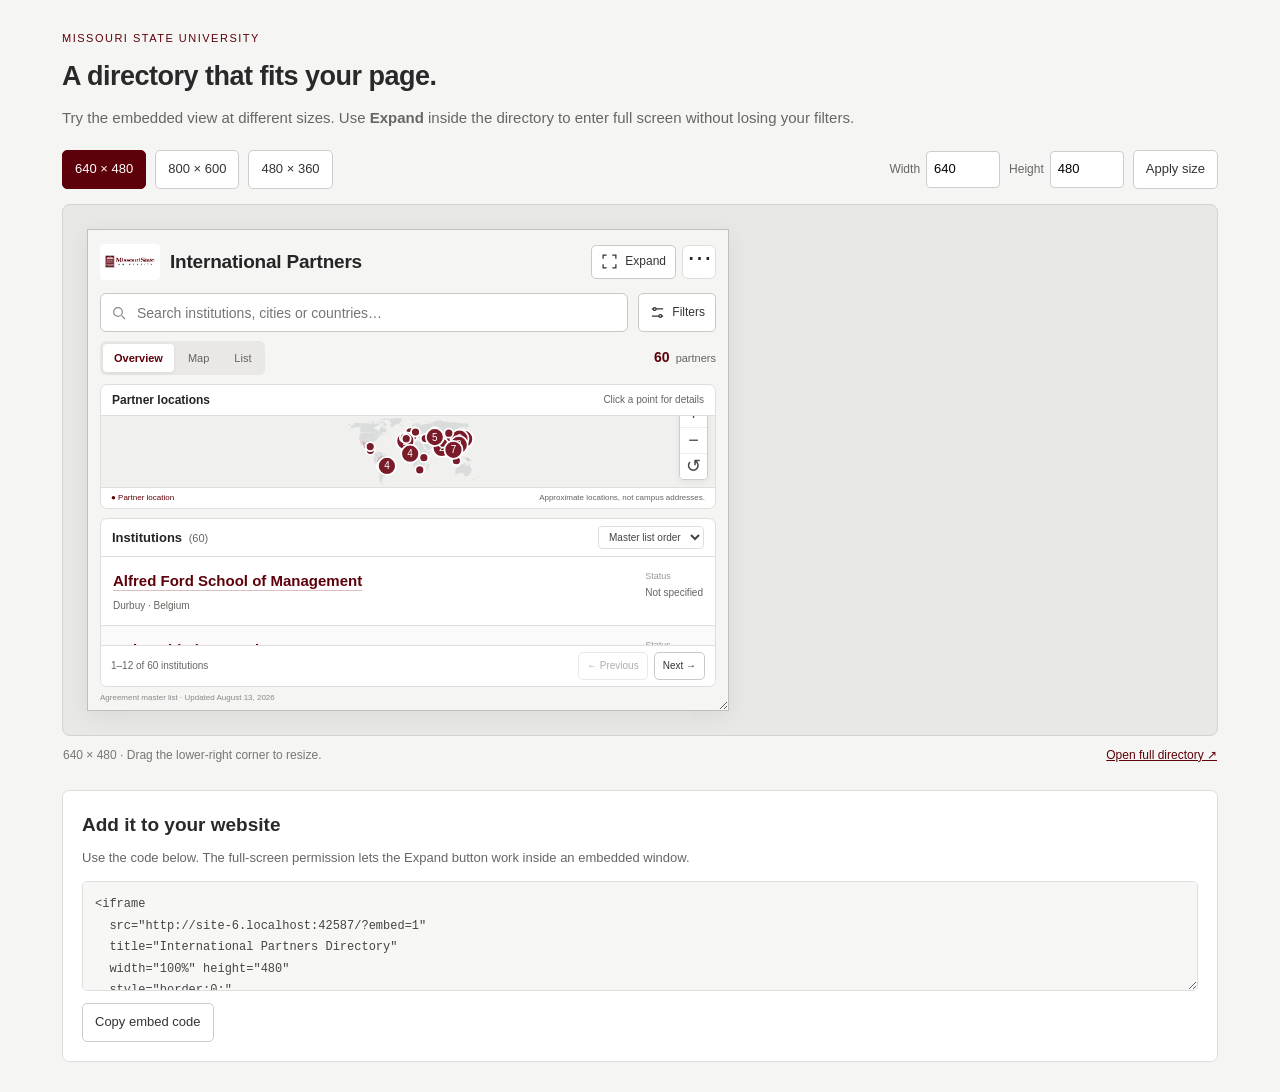
==== embed-demo.html @ ccc69d3c "Adapt the directory to embedded windows with persistent full-screen views" ====
<!doctype html><html lang="en"><head><meta charset="utf-8"><meta name="viewport" content="width=device-width,initial-scale=1"><title>Embed Preview · International Partners</title><style>
*{box-sizing:border-box}body{margin:0;background:#f5f5f3;color:#292929;font:15px/1.6 Arial,Helvetica,sans-serif}main{max-width:1200px;margin:auto;padding:30px 22px}h1{font-size:27px;margin:0 0 8px;letter-spacing:-.5px}p{margin:0 0 20px;color:#666}.eyebrow{font-size:11px;color:#5e0009;letter-spacing:1.5px;margin-bottom:7px}.controls{display:flex;gap:9px;align-items:center;flex-wrap:wrap;margin-bottom:15px}button,input{font:inherit}button{cursor:pointer;border:1px solid #ccc;border-radius:5px;background:white;padding:8px 12px;color:#333;font-size:13px}button:hover,button.active{background:#5e0009;border-color:#5e0009;color:white}button:focus-visible,input:focus-visible,a:focus-visible,textarea:focus-visible{outline:3px solid #bc8835;outline-offset:3px}label{font-size:12px;color:#666;display:inline-flex;gap:6px;align-items:center}input{width:74px;padding:7px;border:1px solid #ccc;border-radius:4px;font-size:13px}.spacer{flex:1}.preview-area{overflow:auto;background:#e8e8e5;border:1px solid #d2d2cf;border-radius:8px;padding:24px;max-height:850px;min-height:320px}.frame-shell{box-sizing:content-box;width:640px;height:480px;min-width:300px;min-height:280px;resize:both;overflow:hidden;border:1px solid #bfbfbc;background:white;box-shadow:0 5px 25px #0001}iframe{border:0;display:block;width:100%;height:100%}.size-label{display:flex;justify-content:space-between;align-items:center;gap:15px;margin:10px 1px 25px;font-size:12px;color:#777}.size-label a{color:#5e0009}h2{font-size:19px;margin:0 0 8px}.embed-code{background:white;border:1px solid #ddd;border-radius:7px;padding:19px}textarea{display:block;width:100%;min-height:110px;resize:vertical;font:12px/1.8 monospace;padding:12px;background:#f7f7f5;color:#444;border:1px solid #ddd;border-radius:5px;margin:12px 0}.embed-code p{font-size:13px;margin:0}.copy-row{display:flex;gap:12px;align-items:center;font-size:12px;color:#666}@media(max-width:600px){main{padding:20px 14px}h1{font-size:24px}.controls{gap:7px}.controls button{font-size:11px;padding:7px 8px}.controls .spacer{display:none}input{width:62px}.preview-area{padding:12px}.size-label{font-size:11px}.embed-code{padding:15px}}
</style></head><body><main><p class="eyebrow">MISSOURI STATE UNIVERSITY</p><h1>A directory that fits your page.</h1><p>Try the embedded view at different sizes. Use <strong>Expand</strong> inside the directory to enter full screen without losing your filters.</p><div class="controls"><button data-size="640,480" class="active">640 × 480</button><button data-size="800,600">800 × 600</button><button data-size="480,360">480 × 360</button><span class="spacer"></span><label>Width <input type="number" min="300" max="2000" id="width" value="640"></label><label>Height <input type="number" min="280" max="1400" id="height" value="480"></label><button id="apply">Apply size</button></div><div class="preview-area"><div class="frame-shell" id="frame-shell"><iframe id="preview" src="./?embed=1" title="International Partners Directory preview" allow="fullscreen" allowfullscreen></iframe></div></div><div class="size-label"><span id="size-label">640 × 480 · Drag the lower-right corner to resize.</span><a href="./" target="_blank" rel="noopener">Open full directory ↗</a></div><section class="embed-code"><h2>Add it to your website</h2><p>Use the code below. The full-screen permission lets the Expand button work inside an embedded window.</p><textarea id="embed-code" readonly aria-label="HTML embed code"></textarea><div class="copy-row"><button id="copy">Copy embed code</button><span id="copy-status" role="status"></span></div></section></main><script>
const $=s=>document.querySelector(s);const url=new URL('./?embed=1',location.href).href;function updateCode(){$('#embed-code').value='<iframe\n  src="'+url+'"\n  title="International Partners Directory"\n  width="100%" height="'+Math.round($('#preview').getBoundingClientRect().height||480)+'"\n  style="border:0;"\n  allow="fullscreen" allowfullscreen>\n</iframe>';}
function apply(w,h){w=Math.max(300,Math.min(2000,Number(w)||640));h=Math.max(280,Math.min(1400,Number(h)||480));$('#frame-shell').style.width=w+'px';$('#frame-shell').style.height=h+'px';$('#width').value=w;$('#height').value=h;document.querySelectorAll('[data-size]').forEach(b=>b.classList.toggle('active',b.dataset.size===w+','+h));updateCode();}document.querySelectorAll('[data-size]').forEach(b=>b.onclick=()=>apply(...b.dataset.size.split(',')));$('#apply').onclick=()=>apply($('#width').value,$('#height').value);function measure(){const r=$('#preview').getBoundingClientRect();$('#width').value=Math.round(r.width);$('#height').value=Math.round(r.height);document.querySelectorAll('[data-size]').forEach(b=>b.classList.toggle('active',b.dataset.size===Math.round(r.width)+','+Math.round(r.height)));$('#size-label').textContent=Math.round(r.width)+' × '+Math.round(r.height)+' · Drag the lower-right corner to resize.';updateCode();}if(window.ResizeObserver)new ResizeObserver(measure).observe($('#frame-shell'));else window.addEventListener('resize',measure);$('#copy').onclick=async()=>{try{await navigator.clipboard.writeText($('#embed-code').value);$('#copy-status').textContent='Embed code copied.';}catch{$('#embed-code').focus();$('#embed-code').select();$('#copy-status').textContent='Code selected. Copy it to paste into your page.';}};updateCode();
</script></body></html>
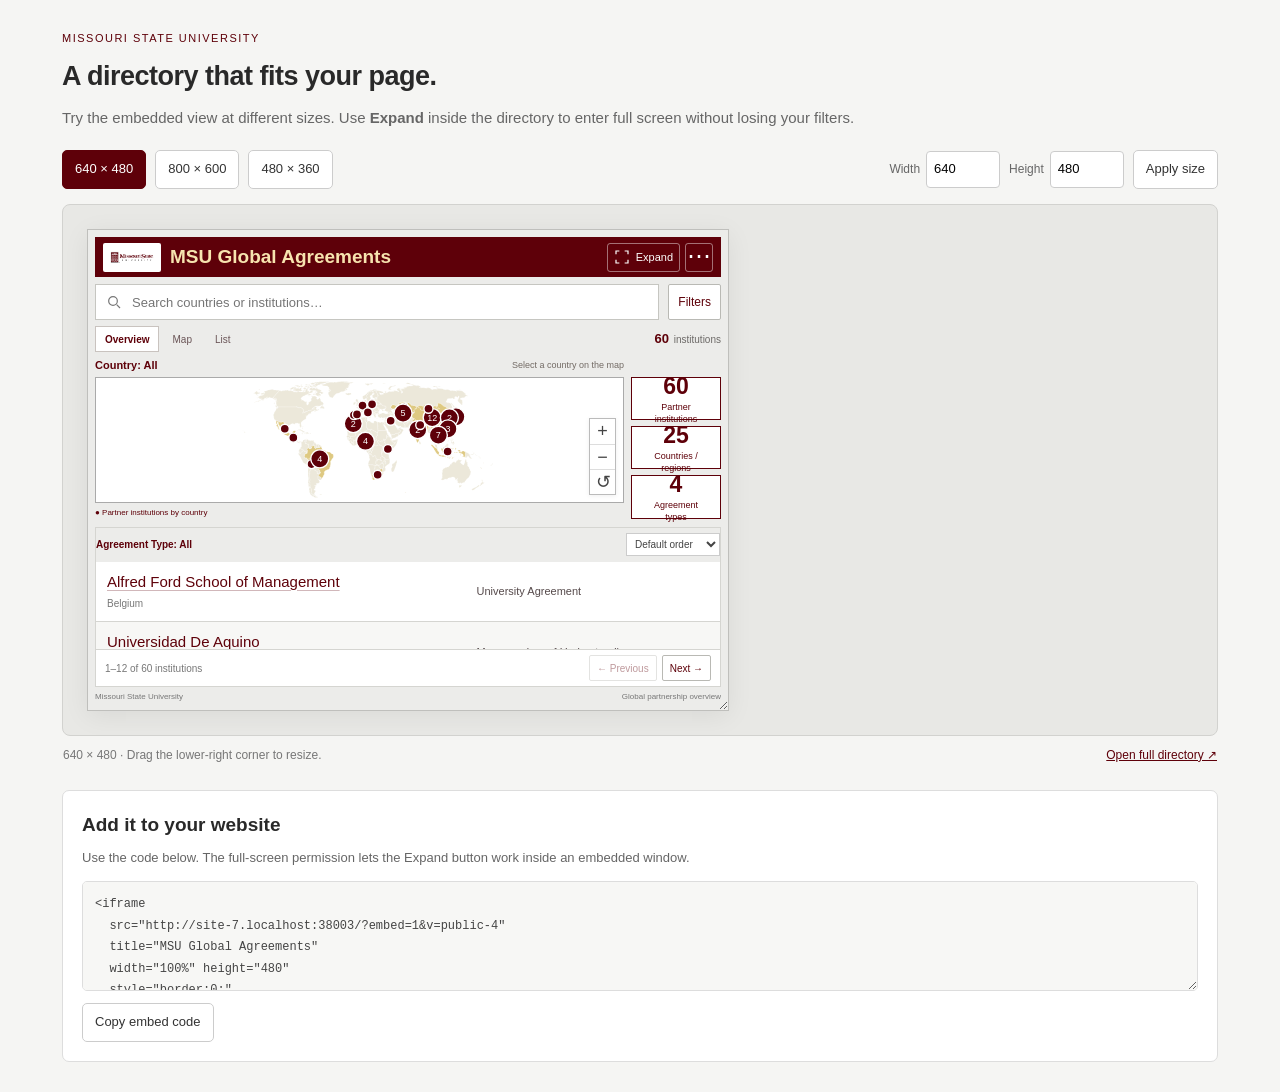
==== commit dfc2df7b: "Publish a concise country and agreement overview with limited public fields" ====
--- a/embed-demo.html
+++ b/embed-demo.html
@@ -1,6 +1,6 @@
-<!doctype html><html lang="en"><head><meta charset="utf-8"><meta name="viewport" content="width=device-width,initial-scale=1"><title>Embed Preview · International Partners</title><style>
+<!doctype html><html lang="en"><head><meta charset="utf-8"><meta name="viewport" content="width=device-width,initial-scale=1"><title>Embed Preview · Global Agreements</title><style>
 *{box-sizing:border-box}body{margin:0;background:#f5f5f3;color:#292929;font:15px/1.6 Arial,Helvetica,sans-serif}main{max-width:1200px;margin:auto;padding:30px 22px}h1{font-size:27px;margin:0 0 8px;letter-spacing:-.5px}p{margin:0 0 20px;color:#666}.eyebrow{font-size:11px;color:#5e0009;letter-spacing:1.5px;margin-bottom:7px}.controls{display:flex;gap:9px;align-items:center;flex-wrap:wrap;margin-bottom:15px}button,input{font:inherit}button{cursor:pointer;border:1px solid #ccc;border-radius:5px;background:white;padding:8px 12px;color:#333;font-size:13px}button:hover,button.active{background:#5e0009;border-color:#5e0009;color:white}button:focus-visible,input:focus-visible,a:focus-visible,textarea:focus-visible{outline:3px solid #bc8835;outline-offset:3px}label{font-size:12px;color:#666;display:inline-flex;gap:6px;align-items:center}input{width:74px;padding:7px;border:1px solid #ccc;border-radius:4px;font-size:13px}.spacer{flex:1}.preview-area{overflow:auto;background:#e8e8e5;border:1px solid #d2d2cf;border-radius:8px;padding:24px;max-height:850px;min-height:320px}.frame-shell{box-sizing:content-box;width:640px;height:480px;min-width:300px;min-height:280px;resize:both;overflow:hidden;border:1px solid #bfbfbc;background:white;box-shadow:0 5px 25px #0001}iframe{border:0;display:block;width:100%;height:100%}.size-label{display:flex;justify-content:space-between;align-items:center;gap:15px;margin:10px 1px 25px;font-size:12px;color:#777}.size-label a{color:#5e0009}h2{font-size:19px;margin:0 0 8px}.embed-code{background:white;border:1px solid #ddd;border-radius:7px;padding:19px}textarea{display:block;width:100%;min-height:110px;resize:vertical;font:12px/1.8 monospace;padding:12px;background:#f7f7f5;color:#444;border:1px solid #ddd;border-radius:5px;margin:12px 0}.embed-code p{font-size:13px;margin:0}.copy-row{display:flex;gap:12px;align-items:center;font-size:12px;color:#666}@media(max-width:600px){main{padding:20px 14px}h1{font-size:24px}.controls{gap:7px}.controls button{font-size:11px;padding:7px 8px}.controls .spacer{display:none}input{width:62px}.preview-area{padding:12px}.size-label{font-size:11px}.embed-code{padding:15px}}
-</style></head><body><main><p class="eyebrow">MISSOURI STATE UNIVERSITY</p><h1>A directory that fits your page.</h1><p>Try the embedded view at different sizes. Use <strong>Expand</strong> inside the directory to enter full screen without losing your filters.</p><div class="controls"><button data-size="640,480" class="active">640 × 480</button><button data-size="800,600">800 × 600</button><button data-size="480,360">480 × 360</button><span class="spacer"></span><label>Width <input type="number" min="300" max="2000" id="width" value="640"></label><label>Height <input type="number" min="280" max="1400" id="height" value="480"></label><button id="apply">Apply size</button></div><div class="preview-area"><div class="frame-shell" id="frame-shell"><iframe id="preview" src="./?embed=1" title="International Partners Directory preview" allow="fullscreen" allowfullscreen></iframe></div></div><div class="size-label"><span id="size-label">640 × 480 · Drag the lower-right corner to resize.</span><a href="./" target="_blank" rel="noopener">Open full directory ↗</a></div><section class="embed-code"><h2>Add it to your website</h2><p>Use the code below. The full-screen permission lets the Expand button work inside an embedded window.</p><textarea id="embed-code" readonly aria-label="HTML embed code"></textarea><div class="copy-row"><button id="copy">Copy embed code</button><span id="copy-status" role="status"></span></div></section></main><script>
-const $=s=>document.querySelector(s);const url=new URL('./?embed=1',location.href).href;function updateCode(){$('#embed-code').value='<iframe\n  src="'+url+'"\n  title="International Partners Directory"\n  width="100%" height="'+Math.round($('#preview').getBoundingClientRect().height||480)+'"\n  style="border:0;"\n  allow="fullscreen" allowfullscreen>\n</iframe>';}
+</style></head><body><main><p class="eyebrow">MISSOURI STATE UNIVERSITY</p><h1>A directory that fits your page.</h1><p>Try the embedded view at different sizes. Use <strong>Expand</strong> inside the directory to enter full screen without losing your filters.</p><div class="controls"><button data-size="640,480" class="active">640 × 480</button><button data-size="800,600">800 × 600</button><button data-size="480,360">480 × 360</button><span class="spacer"></span><label>Width <input type="number" min="300" max="2000" id="width" value="640"></label><label>Height <input type="number" min="280" max="1400" id="height" value="480"></label><button id="apply">Apply size</button></div><div class="preview-area"><div class="frame-shell" id="frame-shell"><iframe id="preview" src="./?embed=1&v=public-4" title="MSU Global Agreements preview" allow="fullscreen" allowfullscreen></iframe></div></div><div class="size-label"><span id="size-label">640 × 480 · Drag the lower-right corner to resize.</span><a href="./" target="_blank" rel="noopener">Open full directory ↗</a></div><section class="embed-code"><h2>Add it to your website</h2><p>Use the code below. The full-screen permission lets the Expand button work inside an embedded window.</p><textarea id="embed-code" readonly aria-label="HTML embed code"></textarea><div class="copy-row"><button id="copy">Copy embed code</button><span id="copy-status" role="status"></span></div></section></main><script>
+const $=s=>document.querySelector(s);const url=new URL('./?embed=1&v=public-4',location.href).href;function updateCode(){$('#embed-code').value='<iframe\n  src="'+url+'"\n  title="MSU Global Agreements"\n  width="100%" height="'+Math.round($('#preview').getBoundingClientRect().height||480)+'"\n  style="border:0;"\n  allow="fullscreen" allowfullscreen>\n</iframe>';}
 function apply(w,h){w=Math.max(300,Math.min(2000,Number(w)||640));h=Math.max(280,Math.min(1400,Number(h)||480));$('#frame-shell').style.width=w+'px';$('#frame-shell').style.height=h+'px';$('#width').value=w;$('#height').value=h;document.querySelectorAll('[data-size]').forEach(b=>b.classList.toggle('active',b.dataset.size===w+','+h));updateCode();}document.querySelectorAll('[data-size]').forEach(b=>b.onclick=()=>apply(...b.dataset.size.split(',')));$('#apply').onclick=()=>apply($('#width').value,$('#height').value);function measure(){const r=$('#preview').getBoundingClientRect();$('#width').value=Math.round(r.width);$('#height').value=Math.round(r.height);document.querySelectorAll('[data-size]').forEach(b=>b.classList.toggle('active',b.dataset.size===Math.round(r.width)+','+Math.round(r.height)));$('#size-label').textContent=Math.round(r.width)+' × '+Math.round(r.height)+' · Drag the lower-right corner to resize.';updateCode();}if(window.ResizeObserver)new ResizeObserver(measure).observe($('#frame-shell'));else window.addEventListener('resize',measure);$('#copy').onclick=async()=>{try{await navigator.clipboard.writeText($('#embed-code').value);$('#copy-status').textContent='Embed code copied.';}catch{$('#embed-code').focus();$('#embed-code').select();$('#copy-status').textContent='Code selected. Copy it to paste into your page.';}};updateCode();
 </script></body></html>
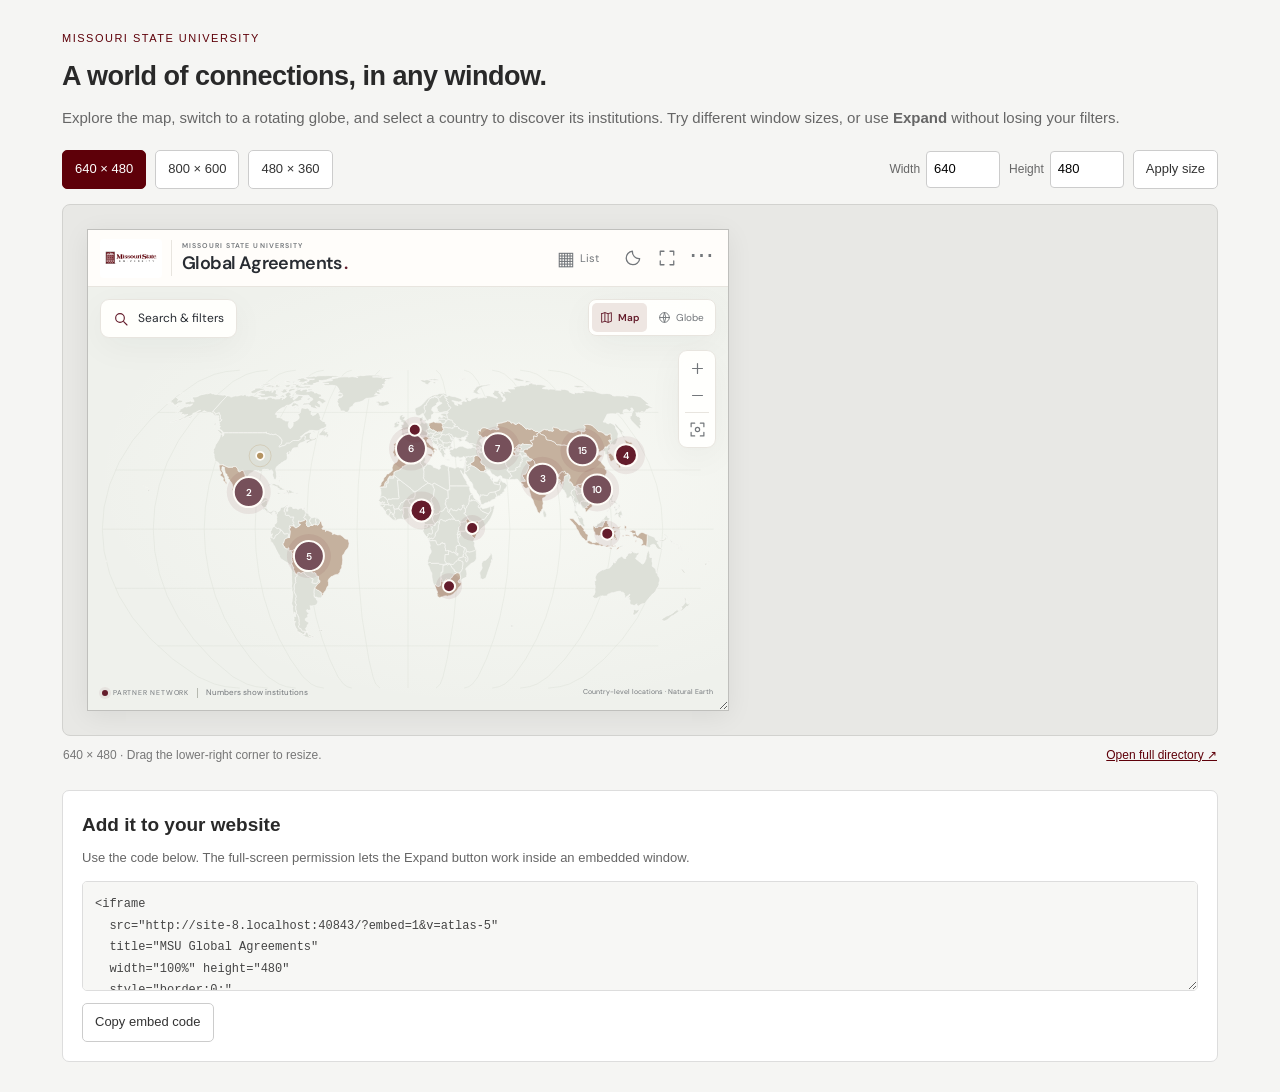
==== commit 3848d308: "Build a map-first atlas with globe rotation and country exploration" ====
--- a/embed-demo.html
+++ b/embed-demo.html
@@ -1,6 +1,6 @@
 <!doctype html><html lang="en"><head><meta charset="utf-8"><meta name="viewport" content="width=device-width,initial-scale=1"><title>Embed Preview · Global Agreements</title><style>
 *{box-sizing:border-box}body{margin:0;background:#f5f5f3;color:#292929;font:15px/1.6 Arial,Helvetica,sans-serif}main{max-width:1200px;margin:auto;padding:30px 22px}h1{font-size:27px;margin:0 0 8px;letter-spacing:-.5px}p{margin:0 0 20px;color:#666}.eyebrow{font-size:11px;color:#5e0009;letter-spacing:1.5px;margin-bottom:7px}.controls{display:flex;gap:9px;align-items:center;flex-wrap:wrap;margin-bottom:15px}button,input{font:inherit}button{cursor:pointer;border:1px solid #ccc;border-radius:5px;background:white;padding:8px 12px;color:#333;font-size:13px}button:hover,button.active{background:#5e0009;border-color:#5e0009;color:white}button:focus-visible,input:focus-visible,a:focus-visible,textarea:focus-visible{outline:3px solid #bc8835;outline-offset:3px}label{font-size:12px;color:#666;display:inline-flex;gap:6px;align-items:center}input{width:74px;padding:7px;border:1px solid #ccc;border-radius:4px;font-size:13px}.spacer{flex:1}.preview-area{overflow:auto;background:#e8e8e5;border:1px solid #d2d2cf;border-radius:8px;padding:24px;max-height:850px;min-height:320px}.frame-shell{box-sizing:content-box;width:640px;height:480px;min-width:300px;min-height:280px;resize:both;overflow:hidden;border:1px solid #bfbfbc;background:white;box-shadow:0 5px 25px #0001}iframe{border:0;display:block;width:100%;height:100%}.size-label{display:flex;justify-content:space-between;align-items:center;gap:15px;margin:10px 1px 25px;font-size:12px;color:#777}.size-label a{color:#5e0009}h2{font-size:19px;margin:0 0 8px}.embed-code{background:white;border:1px solid #ddd;border-radius:7px;padding:19px}textarea{display:block;width:100%;min-height:110px;resize:vertical;font:12px/1.8 monospace;padding:12px;background:#f7f7f5;color:#444;border:1px solid #ddd;border-radius:5px;margin:12px 0}.embed-code p{font-size:13px;margin:0}.copy-row{display:flex;gap:12px;align-items:center;font-size:12px;color:#666}@media(max-width:600px){main{padding:20px 14px}h1{font-size:24px}.controls{gap:7px}.controls button{font-size:11px;padding:7px 8px}.controls .spacer{display:none}input{width:62px}.preview-area{padding:12px}.size-label{font-size:11px}.embed-code{padding:15px}}
-</style></head><body><main><p class="eyebrow">MISSOURI STATE UNIVERSITY</p><h1>A directory that fits your page.</h1><p>Try the embedded view at different sizes. Use <strong>Expand</strong> inside the directory to enter full screen without losing your filters.</p><div class="controls"><button data-size="640,480" class="active">640 × 480</button><button data-size="800,600">800 × 600</button><button data-size="480,360">480 × 360</button><span class="spacer"></span><label>Width <input type="number" min="300" max="2000" id="width" value="640"></label><label>Height <input type="number" min="280" max="1400" id="height" value="480"></label><button id="apply">Apply size</button></div><div class="preview-area"><div class="frame-shell" id="frame-shell"><iframe id="preview" src="./?embed=1&v=public-4" title="MSU Global Agreements preview" allow="fullscreen" allowfullscreen></iframe></div></div><div class="size-label"><span id="size-label">640 × 480 · Drag the lower-right corner to resize.</span><a href="./" target="_blank" rel="noopener">Open full directory ↗</a></div><section class="embed-code"><h2>Add it to your website</h2><p>Use the code below. The full-screen permission lets the Expand button work inside an embedded window.</p><textarea id="embed-code" readonly aria-label="HTML embed code"></textarea><div class="copy-row"><button id="copy">Copy embed code</button><span id="copy-status" role="status"></span></div></section></main><script>
-const $=s=>document.querySelector(s);const url=new URL('./?embed=1&v=public-4',location.href).href;function updateCode(){$('#embed-code').value='<iframe\n  src="'+url+'"\n  title="MSU Global Agreements"\n  width="100%" height="'+Math.round($('#preview').getBoundingClientRect().height||480)+'"\n  style="border:0;"\n  allow="fullscreen" allowfullscreen>\n</iframe>';}
+</style></head><body><main><p class="eyebrow">MISSOURI STATE UNIVERSITY</p><h1>A world of connections, in any window.</h1><p>Explore the map, switch to a rotating globe, and select a country to discover its institutions. Try different window sizes, or use <strong>Expand</strong> without losing your filters.</p><div class="controls"><button data-size="640,480" class="active">640 × 480</button><button data-size="800,600">800 × 600</button><button data-size="480,360">480 × 360</button><span class="spacer"></span><label>Width <input type="number" min="300" max="2000" id="width" value="640"></label><label>Height <input type="number" min="280" max="1400" id="height" value="480"></label><button id="apply">Apply size</button></div><div class="preview-area"><div class="frame-shell" id="frame-shell"><iframe id="preview" src="./?embed=1&v=atlas-5" title="MSU Global Agreements preview" allow="fullscreen" allowfullscreen></iframe></div></div><div class="size-label"><span id="size-label">640 × 480 · Drag the lower-right corner to resize.</span><a href="./" target="_blank" rel="noopener">Open full directory ↗</a></div><section class="embed-code"><h2>Add it to your website</h2><p>Use the code below. The full-screen permission lets the Expand button work inside an embedded window.</p><textarea id="embed-code" readonly aria-label="HTML embed code"></textarea><div class="copy-row"><button id="copy">Copy embed code</button><span id="copy-status" role="status"></span></div></section></main><script>
+const $=s=>document.querySelector(s);const url=new URL('./?embed=1&v=atlas-5',location.href).href;function updateCode(){$('#embed-code').value='<iframe\n  src="'+url+'"\n  title="MSU Global Agreements"\n  width="100%" height="'+Math.round($('#preview').getBoundingClientRect().height||480)+'"\n  style="border:0;"\n  allow="fullscreen" allowfullscreen>\n</iframe>';}
 function apply(w,h){w=Math.max(300,Math.min(2000,Number(w)||640));h=Math.max(280,Math.min(1400,Number(h)||480));$('#frame-shell').style.width=w+'px';$('#frame-shell').style.height=h+'px';$('#width').value=w;$('#height').value=h;document.querySelectorAll('[data-size]').forEach(b=>b.classList.toggle('active',b.dataset.size===w+','+h));updateCode();}document.querySelectorAll('[data-size]').forEach(b=>b.onclick=()=>apply(...b.dataset.size.split(',')));$('#apply').onclick=()=>apply($('#width').value,$('#height').value);function measure(){const r=$('#preview').getBoundingClientRect();$('#width').value=Math.round(r.width);$('#height').value=Math.round(r.height);document.querySelectorAll('[data-size]').forEach(b=>b.classList.toggle('active',b.dataset.size===Math.round(r.width)+','+Math.round(r.height)));$('#size-label').textContent=Math.round(r.width)+' × '+Math.round(r.height)+' · Drag the lower-right corner to resize.';updateCode();}if(window.ResizeObserver)new ResizeObserver(measure).observe($('#frame-shell'));else window.addEventListener('resize',measure);$('#copy').onclick=async()=>{try{await navigator.clipboard.writeText($('#embed-code').value);$('#copy-status').textContent='Embed code copied.';}catch{$('#embed-code').focus();$('#embed-code').select();$('#copy-status').textContent='Code selected. Copy it to paste into your page.';}};updateCode();
 </script></body></html>
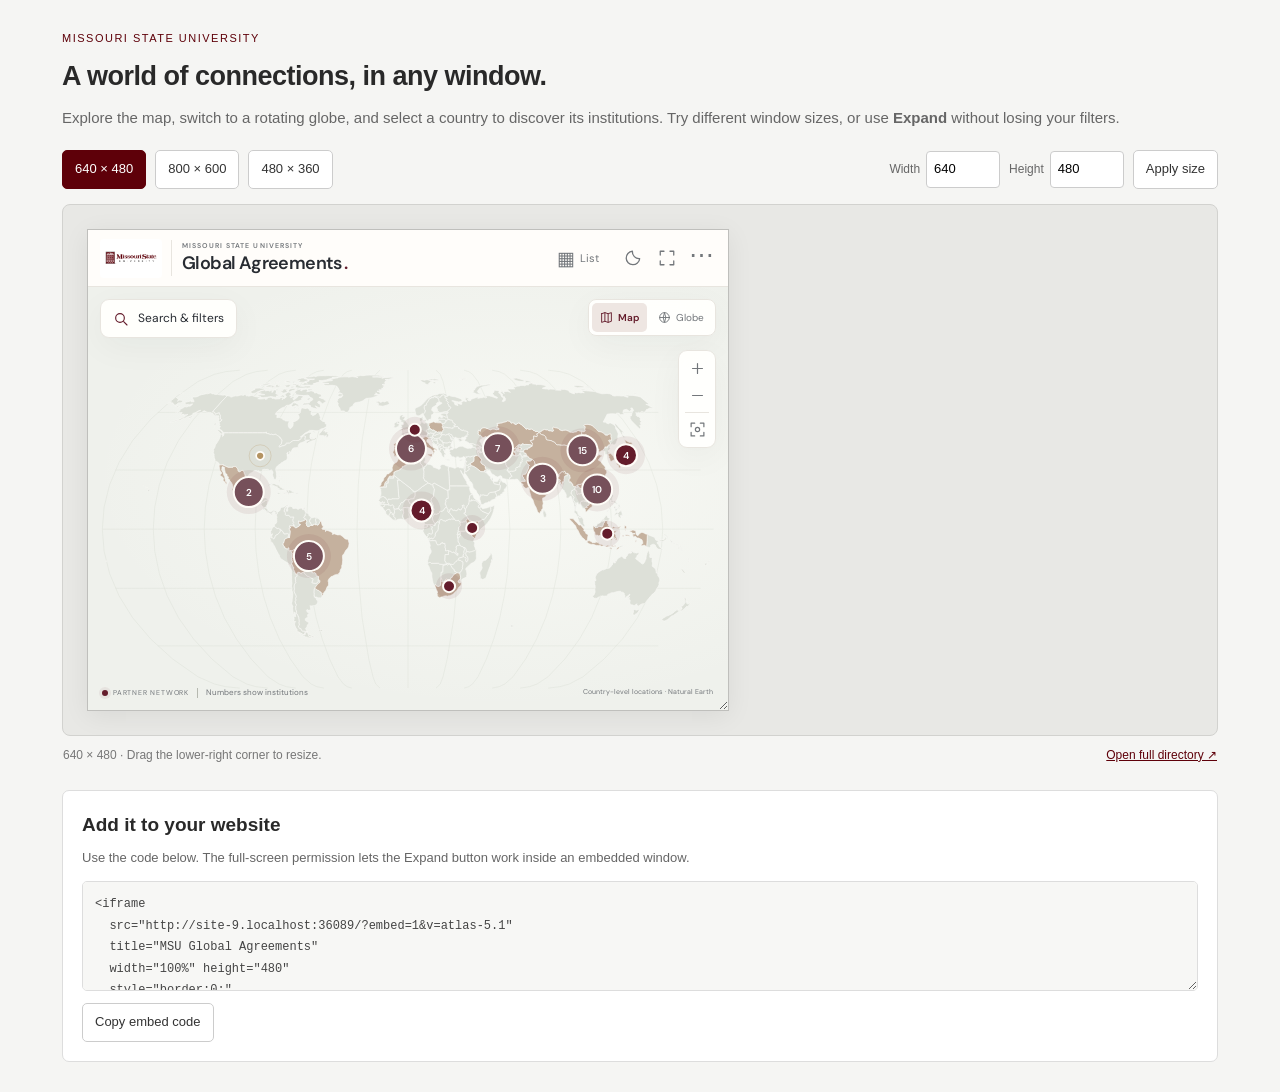
==== commit f09fb051: "Keep native map double-click zoom responsive and refresh atlas assets" ====
--- a/embed-demo.html
+++ b/embed-demo.html
@@ -1,6 +1,6 @@
 <!doctype html><html lang="en"><head><meta charset="utf-8"><meta name="viewport" content="width=device-width,initial-scale=1"><title>Embed Preview · Global Agreements</title><style>
 *{box-sizing:border-box}body{margin:0;background:#f5f5f3;color:#292929;font:15px/1.6 Arial,Helvetica,sans-serif}main{max-width:1200px;margin:auto;padding:30px 22px}h1{font-size:27px;margin:0 0 8px;letter-spacing:-.5px}p{margin:0 0 20px;color:#666}.eyebrow{font-size:11px;color:#5e0009;letter-spacing:1.5px;margin-bottom:7px}.controls{display:flex;gap:9px;align-items:center;flex-wrap:wrap;margin-bottom:15px}button,input{font:inherit}button{cursor:pointer;border:1px solid #ccc;border-radius:5px;background:white;padding:8px 12px;color:#333;font-size:13px}button:hover,button.active{background:#5e0009;border-color:#5e0009;color:white}button:focus-visible,input:focus-visible,a:focus-visible,textarea:focus-visible{outline:3px solid #bc8835;outline-offset:3px}label{font-size:12px;color:#666;display:inline-flex;gap:6px;align-items:center}input{width:74px;padding:7px;border:1px solid #ccc;border-radius:4px;font-size:13px}.spacer{flex:1}.preview-area{overflow:auto;background:#e8e8e5;border:1px solid #d2d2cf;border-radius:8px;padding:24px;max-height:850px;min-height:320px}.frame-shell{box-sizing:content-box;width:640px;height:480px;min-width:300px;min-height:280px;resize:both;overflow:hidden;border:1px solid #bfbfbc;background:white;box-shadow:0 5px 25px #0001}iframe{border:0;display:block;width:100%;height:100%}.size-label{display:flex;justify-content:space-between;align-items:center;gap:15px;margin:10px 1px 25px;font-size:12px;color:#777}.size-label a{color:#5e0009}h2{font-size:19px;margin:0 0 8px}.embed-code{background:white;border:1px solid #ddd;border-radius:7px;padding:19px}textarea{display:block;width:100%;min-height:110px;resize:vertical;font:12px/1.8 monospace;padding:12px;background:#f7f7f5;color:#444;border:1px solid #ddd;border-radius:5px;margin:12px 0}.embed-code p{font-size:13px;margin:0}.copy-row{display:flex;gap:12px;align-items:center;font-size:12px;color:#666}@media(max-width:600px){main{padding:20px 14px}h1{font-size:24px}.controls{gap:7px}.controls button{font-size:11px;padding:7px 8px}.controls .spacer{display:none}input{width:62px}.preview-area{padding:12px}.size-label{font-size:11px}.embed-code{padding:15px}}
-</style></head><body><main><p class="eyebrow">MISSOURI STATE UNIVERSITY</p><h1>A world of connections, in any window.</h1><p>Explore the map, switch to a rotating globe, and select a country to discover its institutions. Try different window sizes, or use <strong>Expand</strong> without losing your filters.</p><div class="controls"><button data-size="640,480" class="active">640 × 480</button><button data-size="800,600">800 × 600</button><button data-size="480,360">480 × 360</button><span class="spacer"></span><label>Width <input type="number" min="300" max="2000" id="width" value="640"></label><label>Height <input type="number" min="280" max="1400" id="height" value="480"></label><button id="apply">Apply size</button></div><div class="preview-area"><div class="frame-shell" id="frame-shell"><iframe id="preview" src="./?embed=1&v=atlas-5" title="MSU Global Agreements preview" allow="fullscreen" allowfullscreen></iframe></div></div><div class="size-label"><span id="size-label">640 × 480 · Drag the lower-right corner to resize.</span><a href="./" target="_blank" rel="noopener">Open full directory ↗</a></div><section class="embed-code"><h2>Add it to your website</h2><p>Use the code below. The full-screen permission lets the Expand button work inside an embedded window.</p><textarea id="embed-code" readonly aria-label="HTML embed code"></textarea><div class="copy-row"><button id="copy">Copy embed code</button><span id="copy-status" role="status"></span></div></section></main><script>
-const $=s=>document.querySelector(s);const url=new URL('./?embed=1&v=atlas-5',location.href).href;function updateCode(){$('#embed-code').value='<iframe\n  src="'+url+'"\n  title="MSU Global Agreements"\n  width="100%" height="'+Math.round($('#preview').getBoundingClientRect().height||480)+'"\n  style="border:0;"\n  allow="fullscreen" allowfullscreen>\n</iframe>';}
+</style></head><body><main><p class="eyebrow">MISSOURI STATE UNIVERSITY</p><h1>A world of connections, in any window.</h1><p>Explore the map, switch to a rotating globe, and select a country to discover its institutions. Try different window sizes, or use <strong>Expand</strong> without losing your filters.</p><div class="controls"><button data-size="640,480" class="active">640 × 480</button><button data-size="800,600">800 × 600</button><button data-size="480,360">480 × 360</button><span class="spacer"></span><label>Width <input type="number" min="300" max="2000" id="width" value="640"></label><label>Height <input type="number" min="280" max="1400" id="height" value="480"></label><button id="apply">Apply size</button></div><div class="preview-area"><div class="frame-shell" id="frame-shell"><iframe id="preview" src="./?embed=1&v=atlas-5.1" title="MSU Global Agreements preview" allow="fullscreen" allowfullscreen></iframe></div></div><div class="size-label"><span id="size-label">640 × 480 · Drag the lower-right corner to resize.</span><a href="./" target="_blank" rel="noopener">Open full directory ↗</a></div><section class="embed-code"><h2>Add it to your website</h2><p>Use the code below. The full-screen permission lets the Expand button work inside an embedded window.</p><textarea id="embed-code" readonly aria-label="HTML embed code"></textarea><div class="copy-row"><button id="copy">Copy embed code</button><span id="copy-status" role="status"></span></div></section></main><script>
+const $=s=>document.querySelector(s);const url=new URL('./?embed=1&v=atlas-5.1',location.href).href;function updateCode(){$('#embed-code').value='<iframe\n  src="'+url+'"\n  title="MSU Global Agreements"\n  width="100%" height="'+Math.round($('#preview').getBoundingClientRect().height||480)+'"\n  style="border:0;"\n  allow="fullscreen" allowfullscreen>\n</iframe>';}
 function apply(w,h){w=Math.max(300,Math.min(2000,Number(w)||640));h=Math.max(280,Math.min(1400,Number(h)||480));$('#frame-shell').style.width=w+'px';$('#frame-shell').style.height=h+'px';$('#width').value=w;$('#height').value=h;document.querySelectorAll('[data-size]').forEach(b=>b.classList.toggle('active',b.dataset.size===w+','+h));updateCode();}document.querySelectorAll('[data-size]').forEach(b=>b.onclick=()=>apply(...b.dataset.size.split(',')));$('#apply').onclick=()=>apply($('#width').value,$('#height').value);function measure(){const r=$('#preview').getBoundingClientRect();$('#width').value=Math.round(r.width);$('#height').value=Math.round(r.height);document.querySelectorAll('[data-size]').forEach(b=>b.classList.toggle('active',b.dataset.size===Math.round(r.width)+','+Math.round(r.height)));$('#size-label').textContent=Math.round(r.width)+' × '+Math.round(r.height)+' · Drag the lower-right corner to resize.';updateCode();}if(window.ResizeObserver)new ResizeObserver(measure).observe($('#frame-shell'));else window.addEventListener('resize',measure);$('#copy').onclick=async()=>{try{await navigator.clipboard.writeText($('#embed-code').value);$('#copy-status').textContent='Embed code copied.';}catch{$('#embed-code').focus();$('#embed-code').select();$('#copy-status').textContent='Code selected. Copy it to paste into your page.';}};updateCode();
 </script></body></html>
